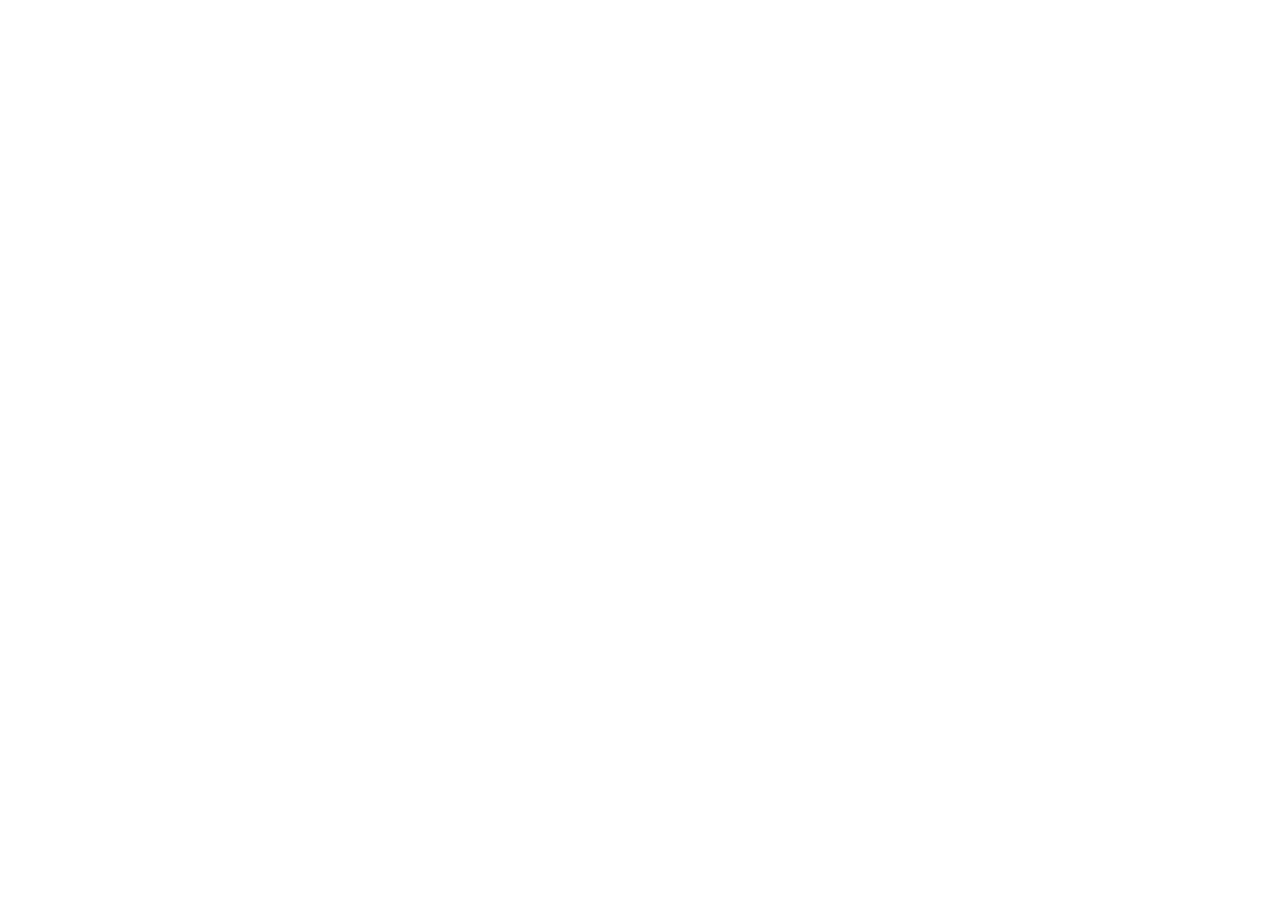
==== index.html @ 92d529e2 "Initial commit: basic HTML structures and ID tags" ====
<!DOCTYPE html>
<html lang="en">
<head>
    <meta charset="UTF-8">
    <meta name="viewport" content="width=device-width, initial-scale=1.0">
    <title>Guitars n Gears - Home</title>
    <link rel="stylesheet" href="style.css">
</head>
<body>
    <!-- ID -->
    
    <script src="script.js"></script>
</body>
</html>
---- style.css ----
/* style.css - Phase 1 */
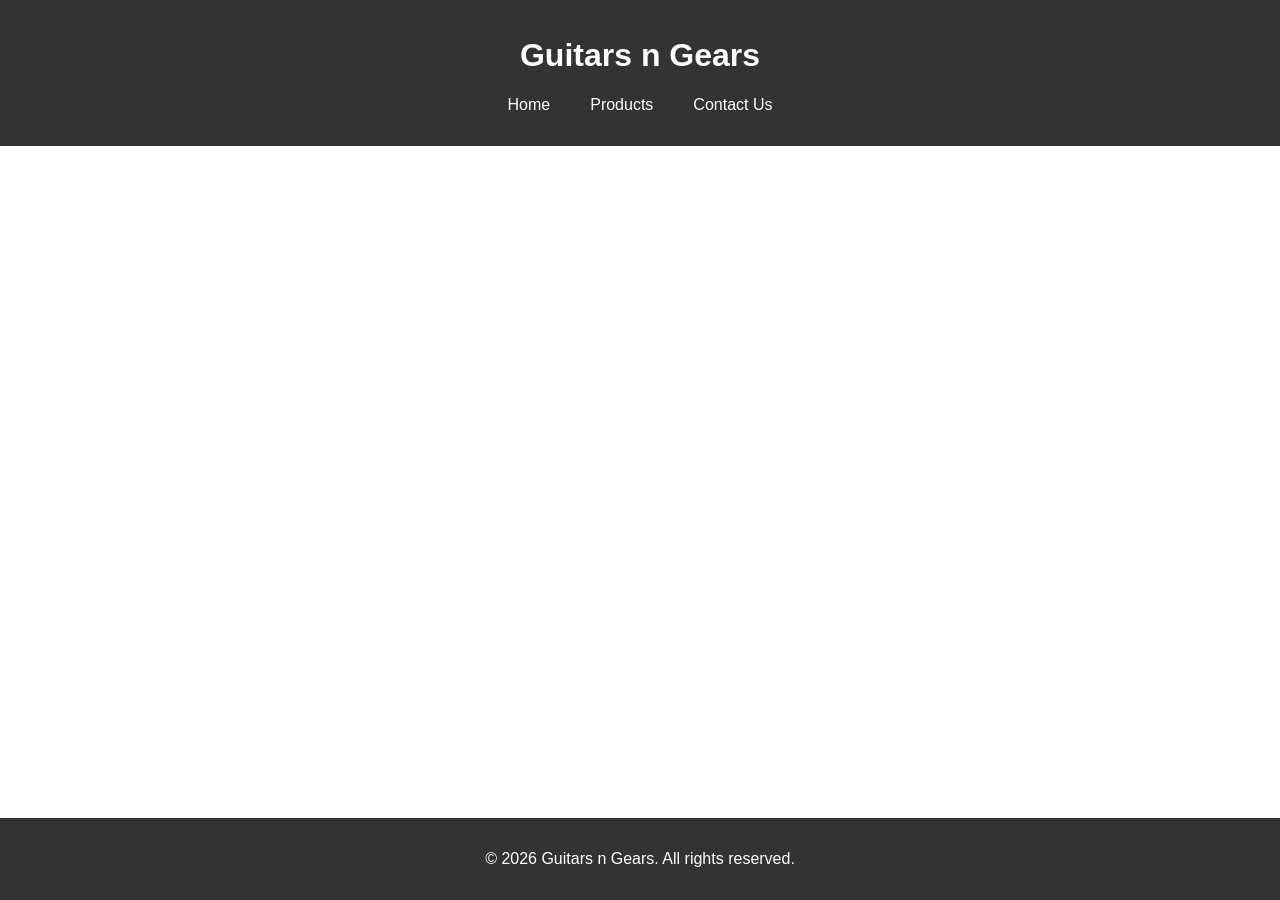
==== commit 7ec422b8: "Add global header, footer, and navigation with hover states" ====
--- a/index.html
+++ b/index.html
@@ -8,7 +8,21 @@
 </head>
 <body>
     <!-- ID -->
-    
+    <header>
+        <h1>Guitars n Gears</h1>
+        <nav>
+            <ul class="nav-links">
+                <li><a href="index.html">Home</a></li>
+                <li><a href="products.html">Products</a></li>
+                <li><a href="contact.html">Contact Us</a></li>
+            </ul>
+        </nav>
+    </header>
+    <main>
+    </main>
+    <footer>
+        <p>&copy; 2026 Guitars n Gears. All rights reserved.</p>
+    </footer>
     <script src="script.js"></script>
 </body>
 </html>
--- a/style.css
+++ b/style.css
@@ -1 +1,49 @@
-/* style.css - Phase 1 */
+/* style.css */
+body {
+    font-family: Arial, sans-serif;
+    margin: 0;
+    padding: 0;
+    display: flex;
+    flex-direction: column;
+    min-height: 100vh;
+}
+
+header {
+    background-color: #333;
+    color: white;
+    padding: 1rem 0;
+    text-align: center;
+}
+
+.nav-links {
+    list-style: none;
+    padding: 0;
+    display: flex;
+    justify-content: center;
+    gap: 20px;
+}
+
+.nav-links li a {
+    color: white;
+    text-decoration: none;
+    padding: 5px 10px;
+    transition: background-color 0.3s;
+}
+
+.nav-links li a:hover {
+    background-color: #555;
+    border-radius: 5px;
+}
+
+main {
+    flex: 1;
+    padding: 20px;
+}
+
+footer {
+    background-color: #333;
+    color: white;
+    text-align: center;
+    padding: 1rem 0;
+    margin-top: auto;
+}
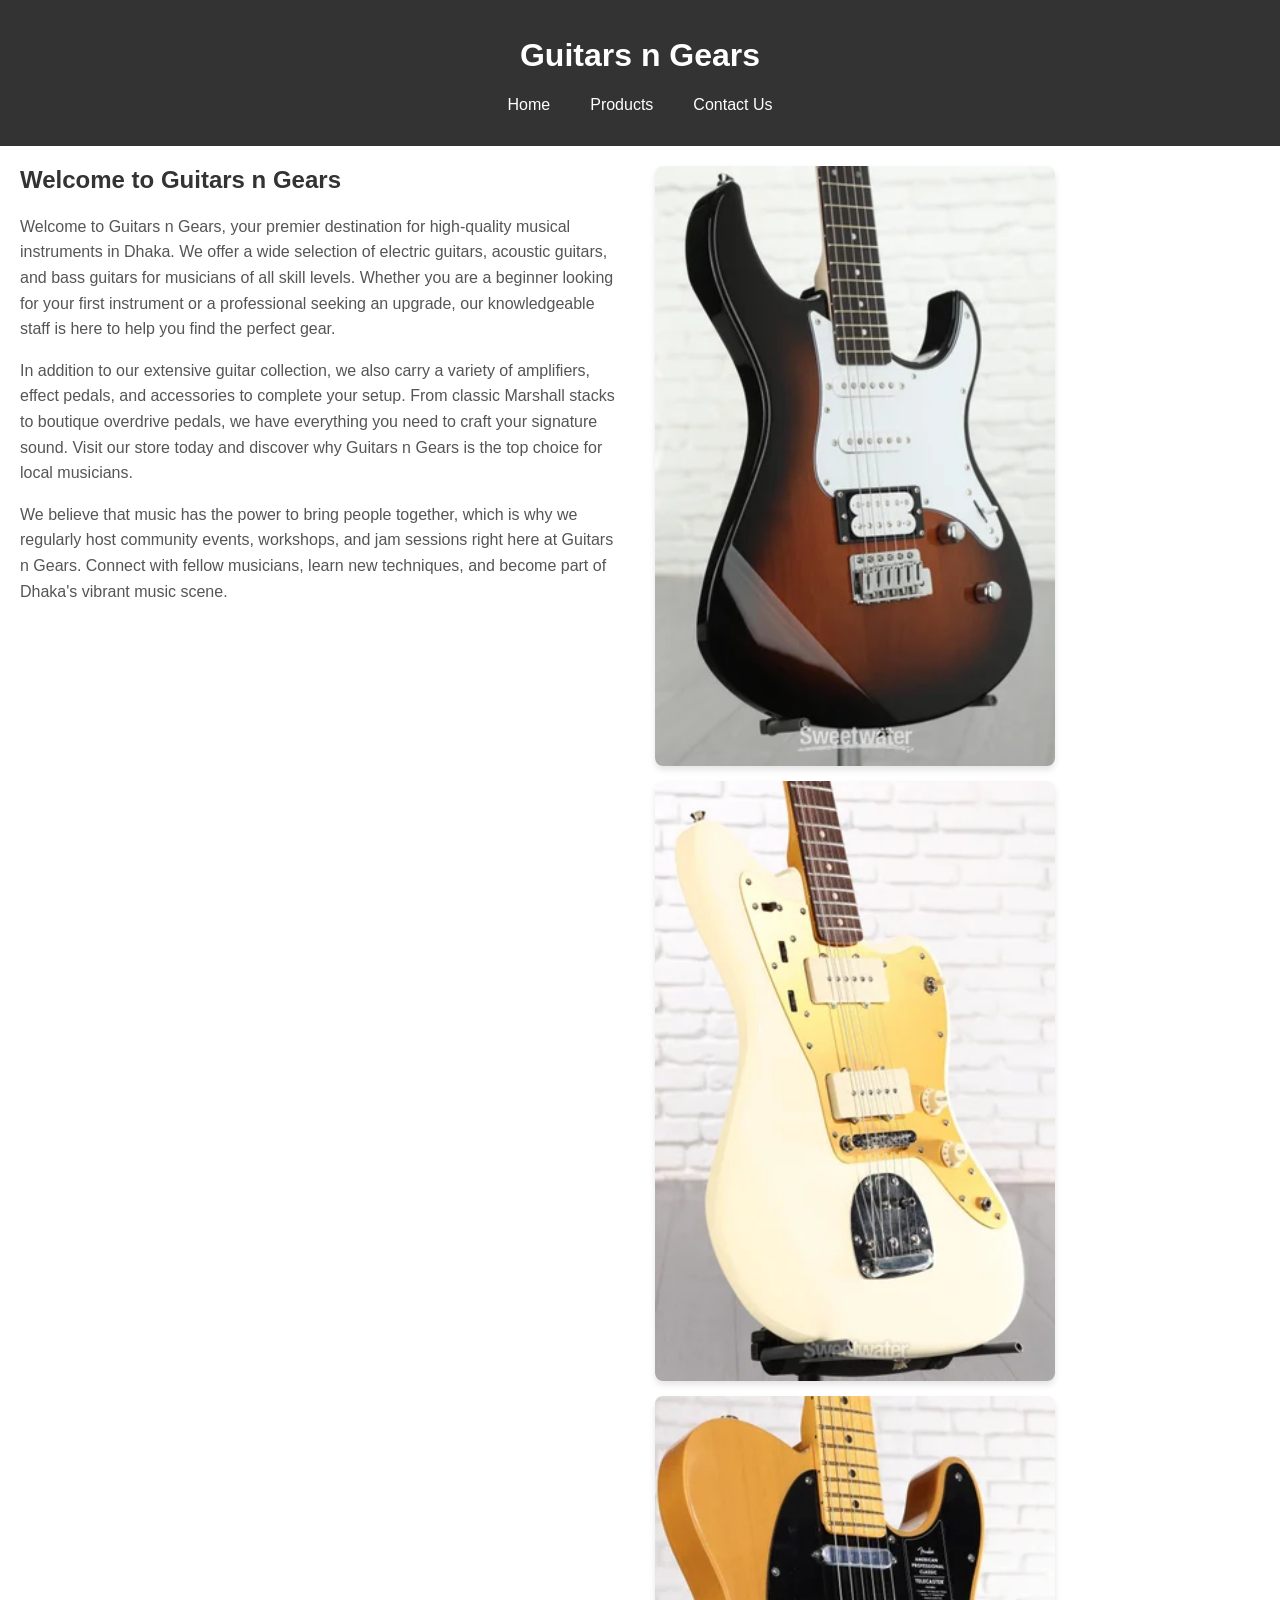
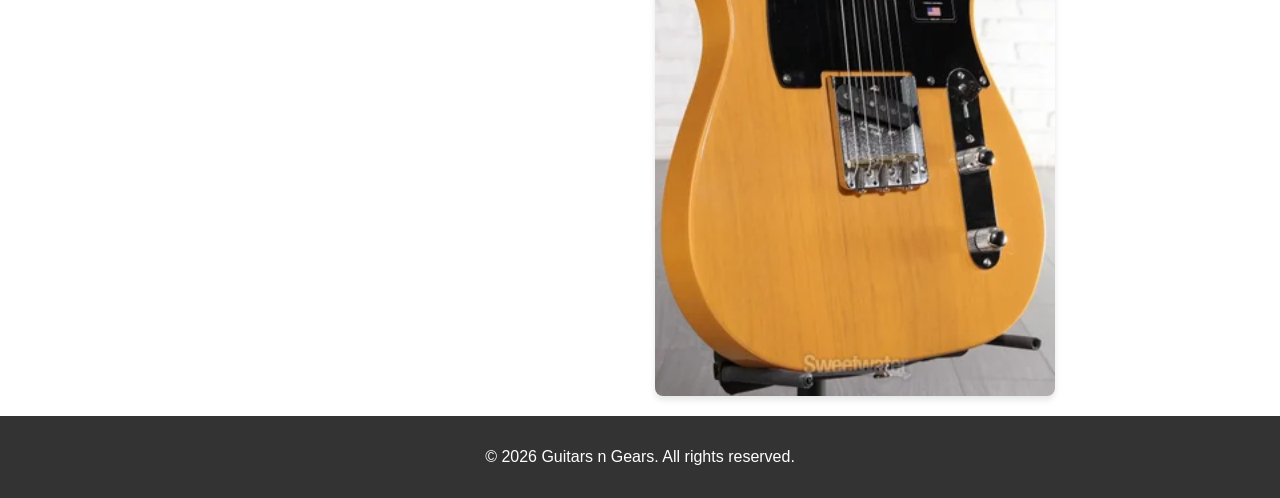
==== commit c632526c: "Develop home page content with paragraphs and local images, apply flexbox" ====
--- a/index.html
+++ b/index.html
@@ -7,7 +7,7 @@
     <link rel="stylesheet" href="style.css">
 </head>
 <body>
-    <!-- ID -->
+    <!-- Name: Ayman Rahman, ID: 2010411 -->
     <header>
         <h1>Guitars n Gears</h1>
         <nav>
@@ -18,7 +18,18 @@
             </ul>
         </nav>
     </header>
-    <main>
+    <main class="home-container">
+        <section class="home-content">
+            <h2>Welcome to Guitars n Gears</h2>
+            <p>Welcome to Guitars n Gears, your premier destination for high-quality musical instruments in Dhaka. We offer a wide selection of electric guitars, acoustic guitars, and bass guitars for musicians of all skill levels. Whether you are a beginner looking for your first instrument or a professional seeking an upgrade, our knowledgeable staff is here to help you find the perfect gear.</p>
+            <p>In addition to our extensive guitar collection, we also carry a variety of amplifiers, effect pedals, and accessories to complete your setup. From classic Marshall stacks to boutique overdrive pedals, we have everything you need to craft your signature sound. Visit our store today and discover why Guitars n Gears is the top choice for local musicians.</p>
+            <p>We believe that music has the power to bring people together, which is why we regularly host community events, workshops, and jam sessions right here at Guitars n Gears. Connect with fellow musicians, learn new techniques, and become part of Dhaka's vibrant music scene.</p>
+        </section>
+        <section class="home-gallery">
+            <img src="images/img1.jpg" alt="Electric Guitar">
+            <img src="images/img2.jpg" alt="Marshall Amplifier">
+            <img src="images/img3.jpg" alt="Effect Pedal">
+        </section>
     </main>
     <footer>
         <p>&copy; 2026 Guitars n Gears. All rights reserved.</p>
--- a/style.css
+++ b/style.css
@@ -47,3 +47,43 @@
     padding: 1rem 0;
     margin-top: auto;
 }
+
+/* Phase 3 CSS */
+.home-container {
+    display: flex;
+    flex-wrap: wrap;
+    gap: 30px;
+    align-items: flex-start;
+}
+
+.home-content {
+    flex: 1;
+    min-width: 300px;
+}
+
+.home-content h2 {
+    color: #333;
+    margin-top: 0;
+}
+
+.home-content p {
+    line-height: 1.6;
+    color: #555;
+    margin-bottom: 15px;
+}
+
+.home-gallery {
+    flex: 1;
+    display: flex;
+    flex-direction: column;
+    gap: 15px;
+    min-width: 300px;
+}
+
+.home-gallery img {
+    width: 100%;
+    max-width: 400px;
+    height: auto;
+    border-radius: 8px;
+    box-shadow: 0 4px 6px rgba(0, 0, 0, 0.1);
+}
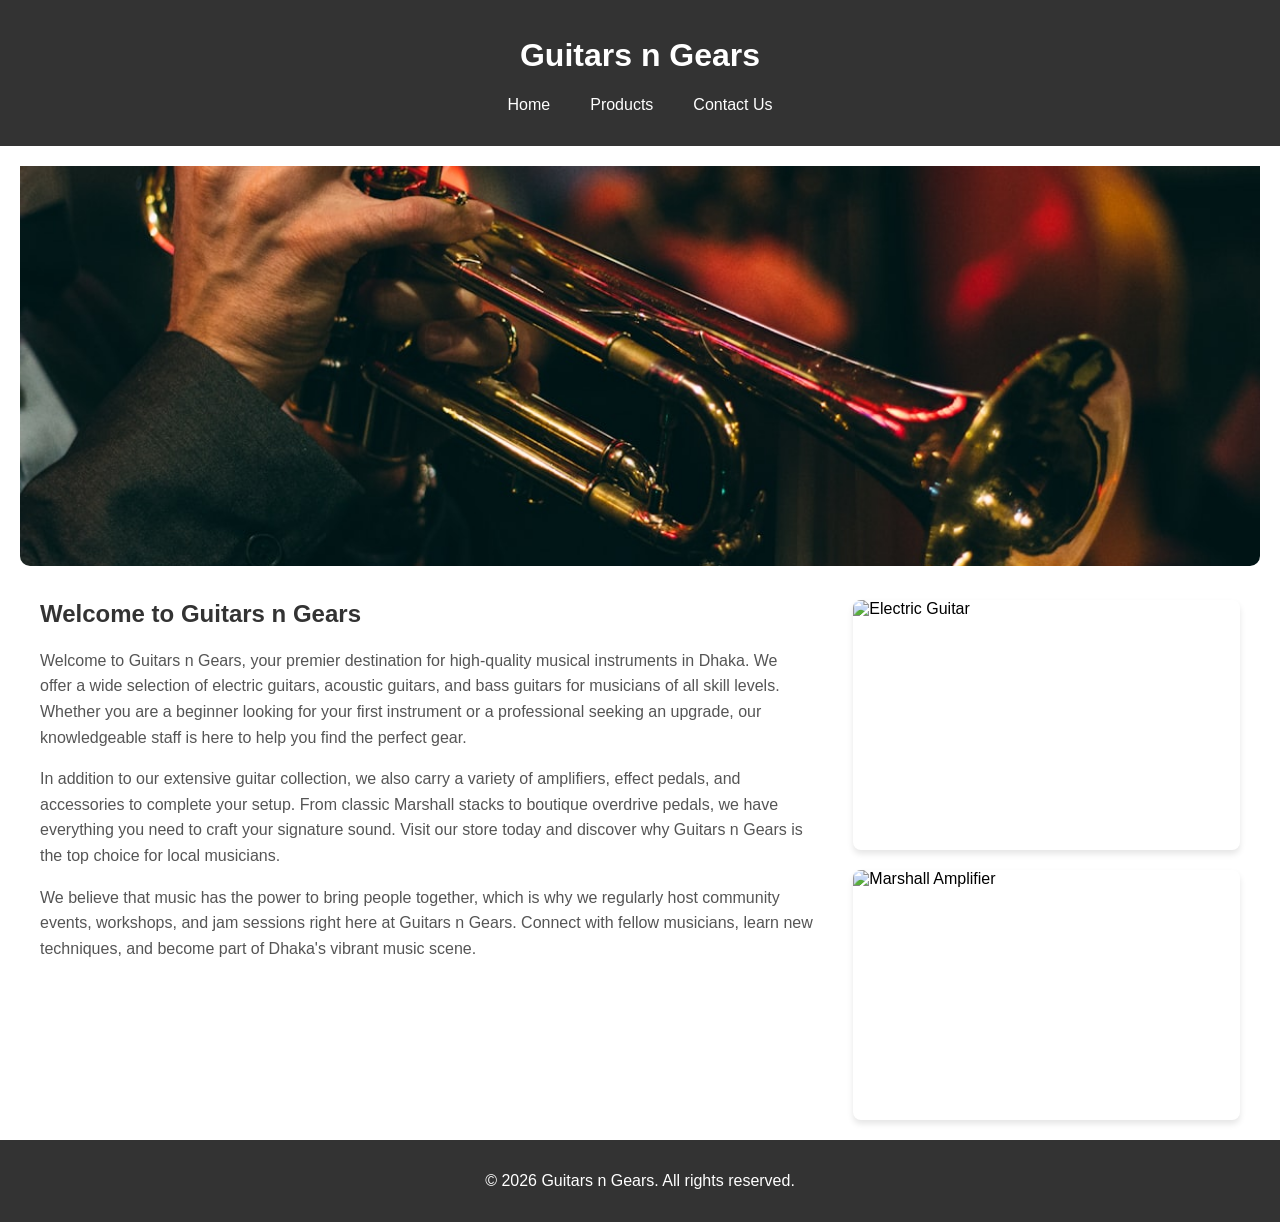
==== commit c137b394: "Redesign home page layout with flexbox and replace placeholder images with downloaded assets" ====
--- a/index.html
+++ b/index.html
@@ -19,16 +19,20 @@
         </nav>
     </header>
     <main class="home-container">
-        <section class="home-content">
-            <h2>Welcome to Guitars n Gears</h2>
-            <p>Welcome to Guitars n Gears, your premier destination for high-quality musical instruments in Dhaka. We offer a wide selection of electric guitars, acoustic guitars, and bass guitars for musicians of all skill levels. Whether you are a beginner looking for your first instrument or a professional seeking an upgrade, our knowledgeable staff is here to help you find the perfect gear.</p>
-            <p>In addition to our extensive guitar collection, we also carry a variety of amplifiers, effect pedals, and accessories to complete your setup. From classic Marshall stacks to boutique overdrive pedals, we have everything you need to craft your signature sound. Visit our store today and discover why Guitars n Gears is the top choice for local musicians.</p>
-            <p>We believe that music has the power to bring people together, which is why we regularly host community events, workshops, and jam sessions right here at Guitars n Gears. Connect with fellow musicians, learn new techniques, and become part of Dhaka's vibrant music scene.</p>
+        <section class="hero-banner">
+            <img src="images/stage.jpg" alt="Stage Banner" class="hero-image">
         </section>
-        <section class="home-gallery">
-            <img src="images/img1.jpg" alt="Electric Guitar">
-            <img src="images/img2.jpg" alt="Marshall Amplifier">
-            <img src="images/img3.jpg" alt="Effect Pedal">
+        <section class="home-content-split">
+            <div class="text-content">
+                <h2>Welcome to Guitars n Gears</h2>
+                <p>Welcome to Guitars n Gears, your premier destination for high-quality musical instruments in Dhaka. We offer a wide selection of electric guitars, acoustic guitars, and bass guitars for musicians of all skill levels. Whether you are a beginner looking for your first instrument or a professional seeking an upgrade, our knowledgeable staff is here to help you find the perfect gear.</p>
+                <p>In addition to our extensive guitar collection, we also carry a variety of amplifiers, effect pedals, and accessories to complete your setup. From classic Marshall stacks to boutique overdrive pedals, we have everything you need to craft your signature sound. Visit our store today and discover why Guitars n Gears is the top choice for local musicians.</p>
+                <p>We believe that music has the power to bring people together, which is why we regularly host community events, workshops, and jam sessions right here at Guitars n Gears. Connect with fellow musicians, learn new techniques, and become part of Dhaka's vibrant music scene.</p>
+            </div>
+            <div class="image-gallery-split">
+                <img src="images/guitar.jpg" alt="Electric Guitar">
+                <img src="images/amp.jpg" alt="Marshall Amplifier">
+            </div>
         </section>
     </main>
     <footer>
--- a/style.css
+++ b/style.css
@@ -48,42 +48,61 @@
     margin-top: auto;
 }
 
-/* Phase 3 CSS */
+/* Phase 3 CSS - Redesigned */
 .home-container {
     display: flex;
+    flex-direction: column;
+}
+
+.hero-banner {
+    width: 100%;
+    margin-bottom: 30px;
+}
+
+.hero-image {
+    width: 100%;
+    height: 400px;
+    object-fit: cover;
+    border-radius: 0 0 10px 10px;
+}
+
+.home-content-split {
+    display: flex;
     flex-wrap: wrap;
-    gap: 30px;
+    gap: 40px;
+    padding: 0 20px;
     align-items: flex-start;
 }
 
-.home-content {
-    flex: 1;
+.text-content {
+    flex: 2;
     min-width: 300px;
 }
 
-.home-content h2 {
+.text-content h2 {
     color: #333;
     margin-top: 0;
 }
 
-.home-content p {
+.text-content p {
     line-height: 1.6;
     color: #555;
     margin-bottom: 15px;
 }
 
-.home-gallery {
+.image-gallery-split {
     flex: 1;
     display: flex;
     flex-direction: column;
-    gap: 15px;
-    min-width: 300px;
+    gap: 20px;
+    min-width: 250px;
 }
 
-.home-gallery img {
+.image-gallery-split img {
     width: 100%;
     max-width: 400px;
-    height: auto;
+    height: 250px;
+    object-fit: cover;
     border-radius: 8px;
     box-shadow: 0 4px 6px rgba(0, 0, 0, 0.1);
 }
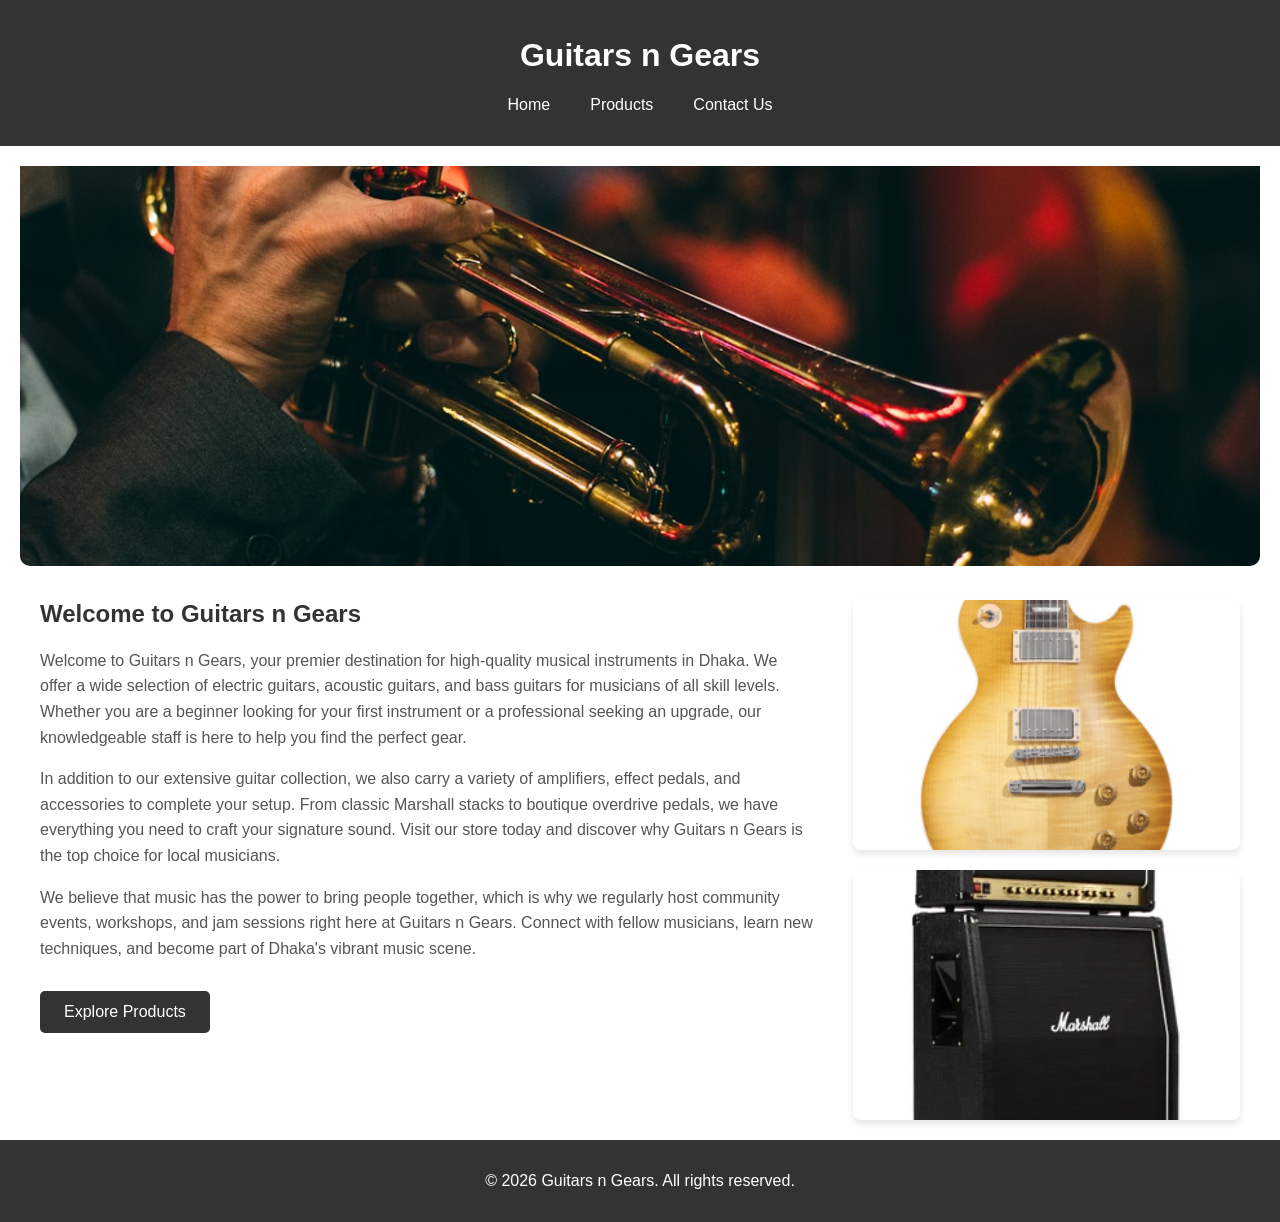
==== commit c71708d3: "Implement interactive JS buttons with onclick event handlers" ====
--- a/index.html
+++ b/index.html
@@ -28,6 +28,7 @@
                 <p>Welcome to Guitars n Gears, your premier destination for high-quality musical instruments in Dhaka. We offer a wide selection of electric guitars, acoustic guitars, and bass guitars for musicians of all skill levels. Whether you are a beginner looking for your first instrument or a professional seeking an upgrade, our knowledgeable staff is here to help you find the perfect gear.</p>
                 <p>In addition to our extensive guitar collection, we also carry a variety of amplifiers, effect pedals, and accessories to complete your setup. From classic Marshall stacks to boutique overdrive pedals, we have everything you need to craft your signature sound. Visit our store today and discover why Guitars n Gears is the top choice for local musicians.</p>
                 <p>We believe that music has the power to bring people together, which is why we regularly host community events, workshops, and jam sessions right here at Guitars n Gears. Connect with fellow musicians, learn new techniques, and become part of Dhaka's vibrant music scene.</p>
+                <button class="primary-btn" onclick="exploreProducts()">Explore Products</button>
             </div>
             <div class="image-gallery-split">
                 <img src="images/guitar.jpg" alt="Electric Guitar">
--- a/style.css
+++ b/style.css
@@ -106,3 +106,134 @@
     border-radius: 8px;
     box-shadow: 0 4px 6px rgba(0, 0, 0, 0.1);
 }
+
+/* Phase 4 CSS - Products Grid */
+.products-container {
+    padding: 40px 20px;
+}
+
+.products-intro {
+    margin-bottom: 40px;
+    text-align: center;
+}
+
+.products-intro p {
+    line-height: 1.6;
+    color: #555;
+    margin-bottom: 15px;
+    max-width: 800px;
+    margin-left: auto;
+    margin-right: auto;
+}
+
+.products-gallery {
+    display: grid;
+    grid-template-columns: repeat(auto-fit, minmax(300px, 1fr));
+    gap: 30px;
+    padding: 0 20px;
+}
+
+.product-card {
+    border: 1px solid #e0e0e0;
+    border-radius: 8px;
+    padding: 15px;
+    text-align: center;
+    box-shadow: 0 4px 6px rgba(0, 0, 0, 0.05);
+    background-color: #fff;
+}
+
+.product-card img {
+    width: 100%;
+    height: 200px;
+    object-fit: cover;
+    border-radius: 5px;
+    margin-bottom: 15px;
+}
+
+.product-card h3 {
+    margin: 10px 0;
+    color: #333;
+}
+
+.product-card p {
+    color: #666;
+    margin-bottom: 15px;
+}
+
+.product-card button {
+    background-color: #333;
+    color: white;
+    border: none;
+    padding: 10px 20px;
+    border-radius: 5px;
+    cursor: pointer;
+    transition: background-color 0.3s;
+}
+
+.product-card button:hover {
+    background-color: #555;
+}
+
+/* Phase 5 CSS - Contact Page */
+.contact-container {
+    padding: 40px 20px;
+    display: flex;
+    flex-wrap: wrap;
+    gap: 40px;
+    align-items: flex-start;
+}
+
+.contact-info {
+    flex: 2;
+    min-width: 300px;
+}
+
+.contact-info h2 {
+    color: #333;
+    margin-top: 0;
+    margin-bottom: 20px;
+}
+
+.contact-info p {
+    line-height: 1.6;
+    color: #555;
+    margin-bottom: 15px;
+}
+
+.contact-info strong {
+    color: #222;
+}
+
+.contact-gallery {
+    flex: 1;
+    display: flex;
+    flex-direction: column;
+    gap: 20px;
+    min-width: 250px;
+}
+
+.contact-gallery img {
+    width: 100%;
+    max-width: 400px;
+    height: 250px;
+    object-fit: cover;
+    border-radius: 8px;
+    box-shadow: 0 4px 6px rgba(0, 0, 0, 0.1);
+}
+
+/* Phase 6 CSS - Button Styles */
+.primary-btn {
+    background-color: #333;
+    color: white;
+    border: none;
+    padding: 12px 24px;
+    border-radius: 5px;
+    font-size: 16px;
+    cursor: pointer;
+    transition: background-color 0.3s ease;
+    margin-top: 15px;
+}
+
+.primary-btn:hover {
+    background-color: #555;
+}
